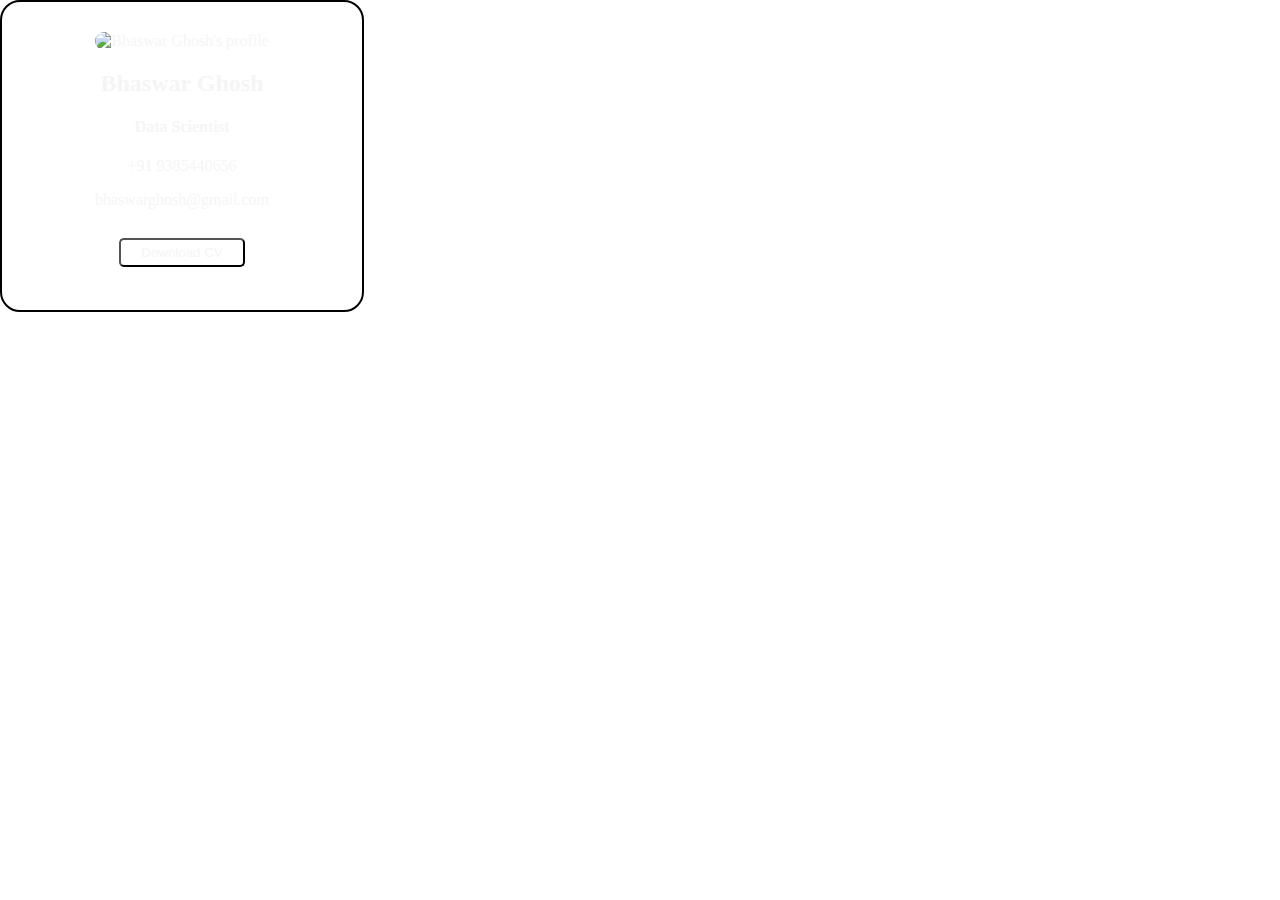
==== index.html @ 89ce2211 "changed link that connects html and css" ====
<!DOCTYPE html>
<html lang="en">

<head>
    <meta charset="UTF-8">
    <meta http-equiv="X-UA-Compatible" content="IE=edge">
    <meta name="viewport" content="width=device-width, initial-scale=1.0">
    <title>Bhaswar Ghosh's Portfolio</title>
    <link rel="stylesheet" href="index.css">
</head>

<body>
    <div class="background-image">
        <div class="side-profile">
            <img id="Bha_img" src="Bhaswar_formal copy.jpeg" alt="Bhaswar Ghosh's profile">
            <h2>Bhaswar Ghosh</h2>
            <h4>Data Scientist</h4>
            <p class="ph_num">+91 9385440656</p>
            <p class="email">bhaswarghosh@gmail.com</p>
            <button class="cv-button">Download CV</button>
        </div>
    </div>
</body>

</html>
---- index.css ----
body {
    margin: 0;
    padding: 0;
}

.background-image {
    background-image: url("dark_mountain.jpg");
    background-size: cover;
    background-repeat: no-repeat;
    height: 100vh;
    margin: 0;
}

#Bha_img {
    width: 200px;
    border-radius: 10px;
}

div.side-profile {
    padding: 30px;
    border: 2px solid black;
    width: 300px;
    text-align: center;
    color: whitesmoke;
    background: rgba(255, 255, 255, 0.1);
    border-radius: 20px;
    font-family: Helvetica Neue, Proxima Nova, sans serif;
}

.cv-button {
    margin: 13px;
    padding: 5px 20px;
    border-radius: 5px;
    background: rgba(255, 255, 255, 0.1);
    color: whitesmoke;
}
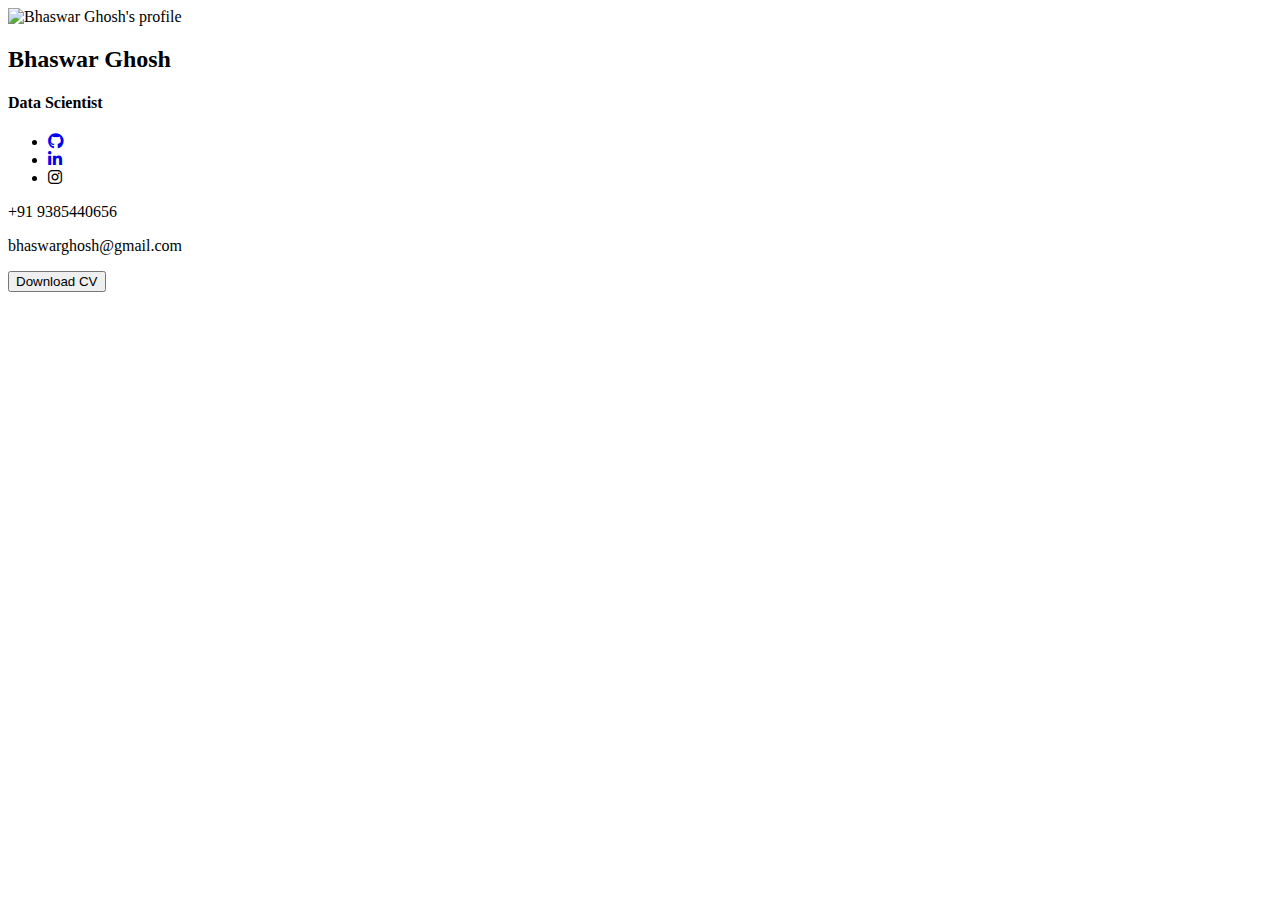
==== commit 3a261e69: "made new changes to html and css files and added social media links" ====
--- a/index.html
+++ b/index.html
@@ -6,15 +6,25 @@
     <meta http-equiv="X-UA-Compatible" content="IE=edge">
     <meta name="viewport" content="width=device-width, initial-scale=1.0">
     <title>Bhaswar Ghosh's Portfolio</title>
-    <link rel="stylesheet" href="index.css">
+    <link rel="stylesheet" href="website_trials.css">
+    <link rel="stylesheet" href="https://cdnjs.cloudflare.com/ajax/libs/font-awesome/6.3.0/css/all.min.css">
 </head>
 
 <body>
     <div class="background-image">
         <div class="side-profile">
-            <img id="Bha_img" src="Bhaswar_formal copy.jpeg" alt="Bhaswar Ghosh's profile">
+            <img id="Bha_img" src="Bhashu_face.png" alt="Bhaswar Ghosh's profile">
             <h2>Bhaswar Ghosh</h2>
             <h4>Data Scientist</h4>
+            <div class="social-links">
+                <ul>
+                    <li> <a href="https://github.com/Bhashu02" class="github-icon"> <i class="fa-brands fa-github"></i>
+                        </a></li>
+                    <li> <a href="https://www.linkedin.com/in/bhaswar-ghosh-031086238/" class="linkedln-icon"> <i
+                                class="fa-brands fa-linkedin-in"></i> </a></li>
+                    <li><i class="fa-brands fa-instagram"></i></li>
+                </ul>
+            </div>
             <p class="ph_num">+91 9385440656</p>
             <p class="email">bhaswarghosh@gmail.com</p>
             <button class="cv-button">Download CV</button>
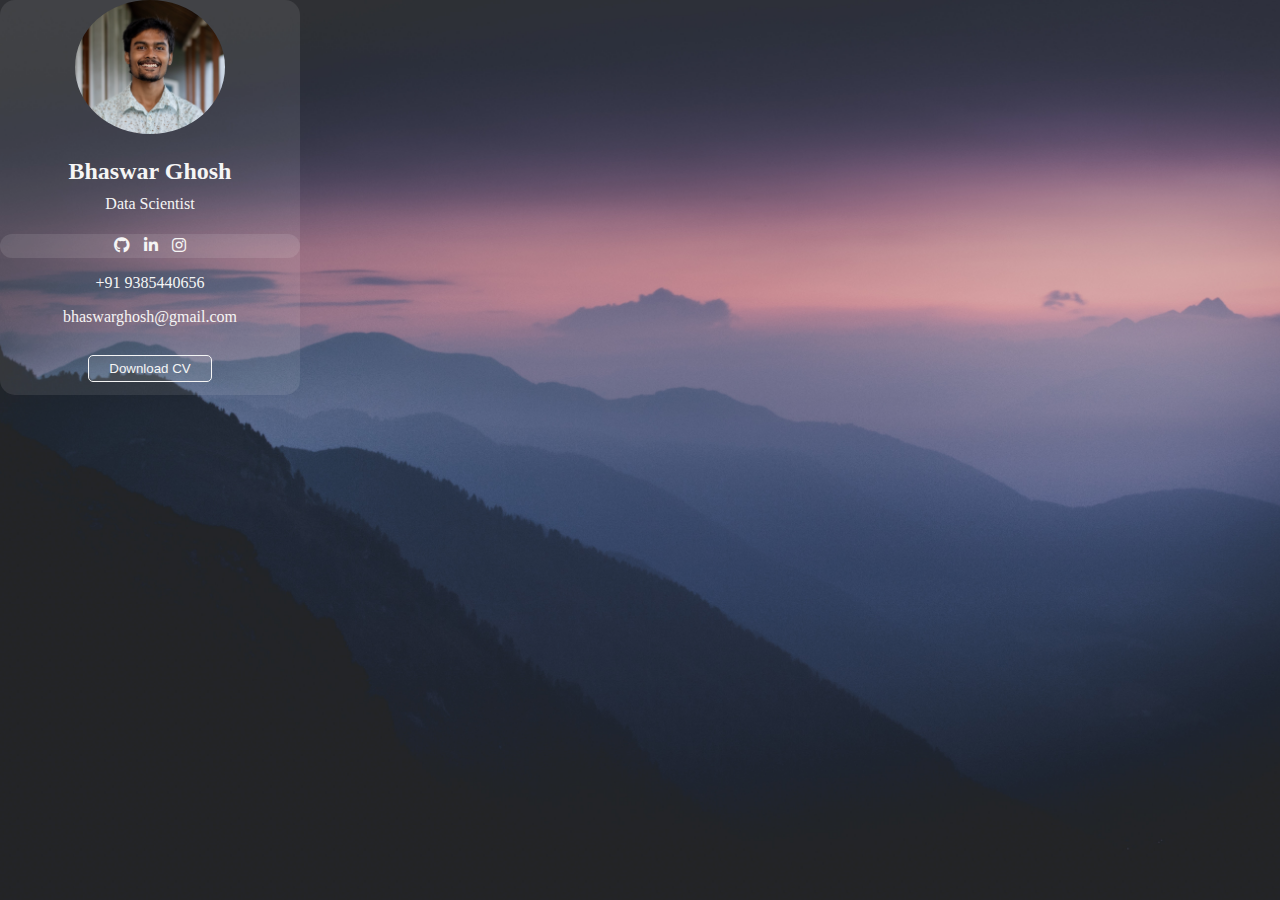
==== commit 84f21a3b: "changed css link to index.css" ====
--- a/index.html
+++ b/index.html
@@ -6,7 +6,7 @@
     <meta http-equiv="X-UA-Compatible" content="IE=edge">
     <meta name="viewport" content="width=device-width, initial-scale=1.0">
     <title>Bhaswar Ghosh's Portfolio</title>
-    <link rel="stylesheet" href="website_trials.css">
+    <link rel="stylesheet" href="index.css">
     <link rel="stylesheet" href="https://cdnjs.cloudflare.com/ajax/libs/font-awesome/6.3.0/css/all.min.css">
 </head>
 
--- a/index.css
+++ b/index.css
@@ -0,0 +1,71 @@
+body {
+    margin: 0;
+    padding: 0;
+}
+
+.background-image {
+    background-image: url("dark_mountain.jpg");
+    background-size: cover;
+    background-repeat: no-repeat;
+    height: 100vh;
+    margin: 0;
+}
+
+#Bha_img {
+    max-width: 50%;
+    border-radius: 50%;
+}
+
+h2 {
+    margin-bottom: 10px;
+}
+
+h4 {
+    margin-top: 10px;
+    font-weight: normal;
+}
+
+div.side-profile {
+    /* border: 2px solid black; */
+    width: 300px;
+    text-align: center;
+    color: whitesmoke;
+    background: rgba(255, 255, 255, 0.09);
+    border-radius: 15px;
+    font-family: Helvetica Neue, Proxima Nova, sans serif;
+}
+
+.cv-button {
+    margin: 13px;
+    padding: 5px 20px;
+    border-radius: 5px;
+    background: rgba(255, 255, 255, 0.1);
+    color: whitesmoke;
+    border: 1px solid whitesmoke;
+}
+
+.social-links li {
+    list-style: none;
+    display: inline-block;
+    /* padding: 0px 5px; */
+    padding: 0px 5px;
+}
+
+ul {
+    background-color: rgba(255, 255, 255, 0.1);
+    padding: 3px 0px;
+    border-radius: 25px;
+}
+
+.github-icon {
+    color: whitesmoke;
+}
+
+.linkedln-icon {
+    color: whitesmoke;
+}
+
+li:hover {
+    color: black;
+    transition: .3s;
+}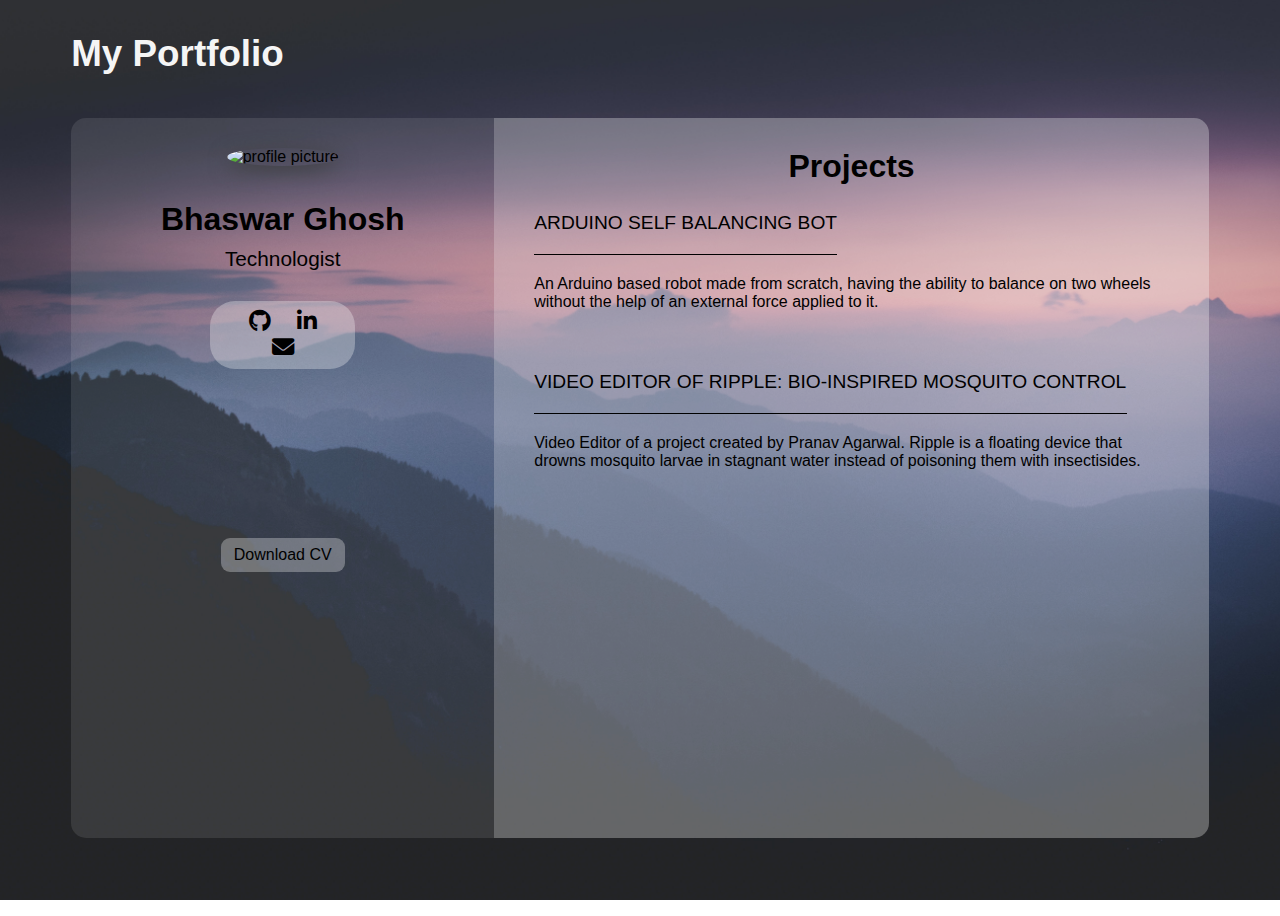
==== commit ef790cf9: "changed entire html and css to new version 2.0" ====
--- a/index.html
+++ b/index.html
@@ -5,31 +5,50 @@
     <meta charset="UTF-8">
     <meta http-equiv="X-UA-Compatible" content="IE=edge">
     <meta name="viewport" content="width=device-width, initial-scale=1.0">
-    <title>Bhaswar Ghosh's Portfolio</title>
     <link rel="stylesheet" href="index.css">
     <link rel="stylesheet" href="https://cdnjs.cloudflare.com/ajax/libs/font-awesome/6.3.0/css/all.min.css">
+    <title>Bhaswar Ghosh - Portfolio</title>
 </head>
 
 <body>
-    <div class="background-image">
-        <div class="side-profile">
-            <img id="Bha_img" src="Bhashu_face.png" alt="Bhaswar Ghosh's profile">
-            <h2>Bhaswar Ghosh</h2>
-            <h4>Data Scientist</h4>
+    <nav>
+        <h1>My Portfolio</h1>
+    </nav>
+
+    <section>
+        <div class="left-side">
+            <img src="Bhaswar-1-1.jpg" alt="profile picture" class="profile-pic">
+            <p class="Name">Bhaswar Ghosh</p>
+            <p class="Career">Technologist</p>
             <div class="social-links">
                 <ul>
-                    <li> <a href="https://github.com/Bhashu02" class="github-icon"> <i class="fa-brands fa-github"></i>
+                    <li><a href="https://github.com/Bhashu02" class="github-icon"><i class="fa-brands fa-github"></i>
                         </a></li>
-                    <li> <a href="https://www.linkedin.com/in/bhaswar-ghosh-031086238/" class="linkedln-icon"> <i
+                    <li><a href="https://www.linkedin.com/in/bhaswar-ghosh-031086238/" class="linkedln-icon"><i
                                 class="fa-brands fa-linkedin-in"></i> </a></li>
-                    <li><i class="fa-brands fa-instagram"></i></li>
+                    <li><a href="" class="email-icon"><i class="fa-solid fa-envelope"></i></a></li>
                 </ul>
             </div>
-            <p class="ph_num">+91 9385440656</p>
-            <p class="email">bhaswarghosh@gmail.com</p>
             <button class="cv-button">Download CV</button>
         </div>
-    </div>
+        <div class="right-side">
+            <h2>Projects</h2>
+            <div class="projects">
+                <div class="self-balancing-bot">
+                    <p class="title-balance">Arduino Self Balancing Bot</p>
+                    <p class="description">An Arduino based robot made from scratch, having the ability to balance on
+                        two wheels without the
+                        help of an external force applied to it.</p>
+                </div>
+                <div class="ripple">
+                    <p class="title-ripple">Video Editor of Ripple: Bio-inspired Mosquito Control</p>
+                    <p class="description">Video Editor of a project created by Pranav Agarwal. Ripple is a
+                        floating device that drowns mosquito larvae in stagnant water instead of poisoning them with
+                        insectisides.</p>
+                </div>
+            </div>
+        </div>
+    </section>
 </body>
 
 </html>--- a/index.css
+++ b/index.css
@@ -1,71 +1,141 @@
 body {
-    margin: 0;
-    padding: 0;
-}
-
-.background-image {
-    background-image: url("dark_mountain.jpg");
+    background-image: url('dark_mountain.jpg');
     background-size: cover;
     background-repeat: no-repeat;
     height: 100vh;
-    margin: 0;
+    background-attachment: fixed;
+    overflow: hidden;
+    font-family: Helvetica, Arial, sans-serif;
 }
 
-#Bha_img {
-    max-width: 50%;
-    border-radius: 50%;
+nav {
+    width: 90%;
+    height: 10%;
+    display: flex;
+    flex-direction: row;
+    margin: auto;
+    margin-bottom: 20px;
 }
 
-h2 {
-    margin-bottom: 10px;
+h1 {
+    font-size: 2.3em;
+    color: whitesmoke;
 }
 
-h4 {
-    margin-top: 10px;
-    font-weight: normal;
+section {
+    width: 90%;
+    height: 80%;
+    margin: auto;
+    display: flex;
+    flex-direction: row;
 }
 
-div.side-profile {
-    /* border: 2px solid black; */
-    width: 300px;
+.left-side {
+    width: 40%;
+    height: 100%;
     text-align: center;
-    color: whitesmoke;
-    background: rgba(255, 255, 255, 0.09);
-    border-radius: 15px;
-    font-family: Helvetica Neue, Proxima Nova, sans serif;
+    background: rgba(255, 255, 255, 0.1);
+    border-top-left-radius: 15px;
+    border-bottom-left-radius: 15px;
 }
 
-.cv-button {
-    margin: 13px;
-    padding: 5px 20px;
-    border-radius: 5px;
-    background: rgba(255, 255, 255, 0.1);
-    color: whitesmoke;
-    border: 1px solid whitesmoke;
+.right-side {
+    width: 60%;
+    max-height: 100%;
+    background: rgba(255, 255, 255, 0.3);
+    border-top-right-radius: 15px;
+    border-bottom-right-radius: 15px;
+    padding: 30px 40px;
+    overflow: scroll;
+}
+
+.profile-pic {
+    max-width: 40%;
+    border-radius: 50%;
+    margin: 30px;
+    box-shadow: 0px 5px 20px #3f4042;
+}
+
+.Name {
+    font-size: 2em;
+    margin: 5px;
+    font-weight: bold;
+}
+
+.Career {
+    font-size: 1.3em;
+    margin: 9px 15px;
+
 }
 
 .social-links li {
     list-style: none;
-    display: inline-block;
-    /* padding: 0px 5px; */
-    padding: 0px 5px;
+    display: inline;
+    padding: 0 10px;
 }
 
-ul {
-    background-color: rgba(255, 255, 255, 0.1);
-    padding: 3px 0px;
+.social-links a {
+    color: black;
+    font-size: 1.4em;
+}
+
+.social-links ul {
+    padding: 8px 5px;
+    margin: 0 auto;
+    max-width: 32%;
+    background-color: rgba(255, 255, 255, 0.3);
     border-radius: 25px;
 }
 
-.github-icon {
-    color: whitesmoke;
+.social-links {
+    margin-top: 30px;
 }
 
+.github-icon,
 .linkedln-icon {
-    color: whitesmoke;
+    text-decoration: none;
 }
 
-li:hover {
-    color: black;
-    transition: .3s;
+h2 {
+    font-size: 2em;
+    margin-top: 0;
+    text-align: center;
+}
+
+.projects .title-balance {
+    padding-bottom: 20px;
+    margin: 20px 0;
+    width: 303px;
+    text-transform: uppercase;
+    font-size: 1.2em;
+    border-bottom: 1px solid black;
+}
+
+.projects .title-ripple {
+    padding-bottom: 20px;
+    margin: 20px 0;
+    width: 593px;
+    text-transform: uppercase;
+    font-size: 1.2em;
+    border-bottom: 1px solid black;
+}
+
+.description {
+    margin: 20px 0;
+    margin-bottom: 60px;
+}
+
+.cv-button {
+    font-size: 1em;
+    margin-top: 40%;
+    padding: 8px 13px;
+    border-radius: 9px;
+    background-color: rgba(255, 255, 255, 0.3);
+    border: none;
+    cursor: pointer;
+    transition: 0.3s ease-in-out;
+}
+
+.cv-button:hover {
+    background-color: rgba(255, 255, 255, 0.4);
 }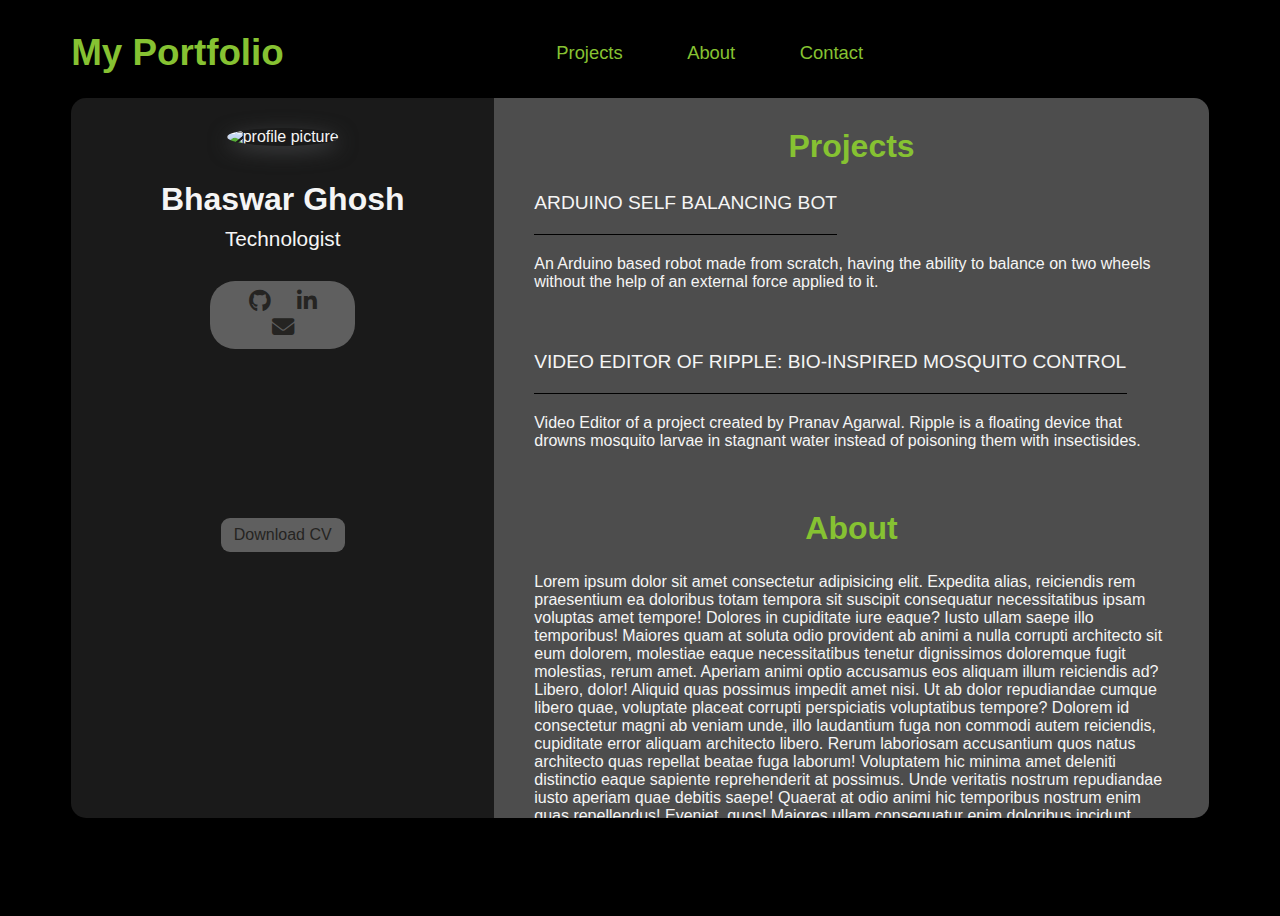
==== commit 47808a84: "changed the background to black and started working on navigation bar and cv button" ====
--- a/index.html
+++ b/index.html
@@ -12,7 +12,16 @@
 
 <body>
     <nav>
-        <h1>My Portfolio</h1>
+        <div class="left-side-nav">
+            <h1>My Portfolio</h1>
+        </div>
+        <div class="right-side-nav">
+            <ul class="nav-menu">
+                <li><a href="#projects">Projects</a></li>
+                <li><a href="#about">About</a></li>
+                <li><a href="#contact">Contact</a></li>
+            </ul>
+        </div>
     </nav>
 
     <section>
@@ -26,10 +35,12 @@
                         </a></li>
                     <li><a href="https://www.linkedin.com/in/bhaswar-ghosh-031086238/" class="linkedln-icon"><i
                                 class="fa-brands fa-linkedin-in"></i> </a></li>
-                    <li><a href="" class="email-icon"><i class="fa-solid fa-envelope"></i></a></li>
+                    <li><a href="mailto:bhaswarghosh26@gmail.com" class="email-icon"><i
+                                class="fa-solid fa-envelope"></i></a></li>
                 </ul>
             </div>
-            <button class="cv-button">Download CV</button>
+            <button class="cv-button"> <a href="images/Bhaswar-Resume.pdf" target="_blank"
+                    rel="noopener noreferrer">Download CV</a></button>
         </div>
         <div class="right-side">
             <h2>Projects</h2>
@@ -46,6 +57,55 @@
                         floating device that drowns mosquito larvae in stagnant water instead of poisoning them with
                         insectisides.</p>
                 </div>
+                <div class="blah" id="about">
+
+                    <h2>About</h2>
+                    Lorem ipsum dolor sit amet consectetur adipisicing elit. Expedita alias, reiciendis rem praesentium
+                    ea doloribus totam tempora sit suscipit consequatur necessitatibus ipsam voluptas amet tempore!
+                    Dolores in cupiditate iure eaque?
+                    Iusto ullam saepe illo temporibus! Maiores quam at soluta odio provident ab animi a nulla corrupti
+                    architecto sit eum dolorem, molestiae eaque necessitatibus tenetur dignissimos doloremque fugit
+                    molestias, rerum amet.
+                    Aperiam animi optio accusamus eos aliquam illum reiciendis ad? Libero, dolor! Aliquid quas possimus
+                    impedit amet nisi. Ut ab dolor repudiandae cumque libero quae, voluptate placeat corrupti
+                    perspiciatis voluptatibus tempore?
+                    Dolorem id consectetur magni ab veniam unde, illo laudantium fuga non commodi autem reiciendis,
+                    cupiditate error aliquam architecto libero. Rerum laboriosam accusantium quos natus architecto quas
+                    repellat beatae fuga laborum!
+                    Voluptatem hic minima amet deleniti distinctio eaque sapiente reprehenderit at possimus. Unde
+                    veritatis nostrum repudiandae iusto aperiam quae debitis saepe! Quaerat at odio animi hic temporibus
+                    nostrum enim quas repellendus!
+                    Eveniet, quos! Maiores ullam consequatur enim doloribus incidunt eligendi ratione recusandae nobis
+                    quisquam, illum natus vero asperiores obcaecati aperiam possimus inventore quam temporibus minus
+                    magni vitae velit necessitatibus voluptatibus reiciendis?
+                    Libero, consectetur exercitationem reprehenderit dignissimos, amet ab fuga neque quo explicabo
+                    aspernatur rem nisi assumenda porro perspiciatis itaque. Odit suscipit id quia, autem qui eius
+                    dolorem labore inventore maxime quos?
+                    Deserunt accusamus recusandae officia officiis! Ad quasi repellendus earum numquam aspernatur
+                    reprehenderit voluptatum veniam, modi tempore laborum mollitia possimus! Repellendus unde quam
+                    dolores harum obcaecati ullam facere eaque eveniet voluptas?
+                    Totam, illo odit ipsa impedit nulla similique neque quod cum maxime unde exercitationem, laborum aut
+                    aliquid iusto. Nihil adipisci aperiam temporibus deserunt ipsa totam porro, sunt, omnis at
+                    dignissimos saepe.
+                    Minus, similique incidunt? Omnis officiis eveniet sequi, natus ipsam iure laboriosam sapiente
+                    quibusdam sed animi vero. Repellendus excepturi adipisci nam eum sequi, beatae, deleniti porro hic
+                    atque, aspernatur impedit ab.
+                </div>
+                <div class="blahh" id="contact">
+                    <h2>Contact</h2>
+                    Lorem ipsum dolor sit amet consectetur, adipisicing elit. Distinctio error, dignissimos aut
+                    architecto laudantium maiores, sit consequatur praesentium sed odio beatae quod cum veniam natus
+                    excepturi dolore quisquam, aspernatur exercitationem!
+                    Inventore, id! Doloremque soluta, sunt, hic esse amet ratione, eligendi sed placeat quae eos
+                    reiciendis magnam! Minima, nobis quibusdam facilis ipsam blanditiis quo provident, reprehenderit
+                    repellat consectetur, cum modi rem!
+                    Ab enim voluptatibus eos aut modi dicta ducimus explicabo molestiae praesentium quis voluptates ex
+                    excepturi officia, vel expedita qui iste maxime quo maiores architecto magnam! Voluptas nisi
+                    consequatur ab rerum.
+                    Ipsum a nam, placeat corporis, harum nostrum culpa inventore voluptatibus, reiciendis animi
+                    doloribus rem possimus distinctio! Iure eaque beatae sed aut voluptate facere consectetur repellat
+                    nam sequi, blanditiis dignissimos excepturi.
+                </div>
             </div>
         </div>
     </section>
--- a/index.css
+++ b/index.css
@@ -1,5 +1,7 @@
 body {
-    background-image: url('dark_mountain.jpg');
+    /* background-image: url('images/starrry_night.jpeg'); */
+    background-color: black;
+    color: whitesmoke;
     background-size: cover;
     background-repeat: no-repeat;
     height: 100vh;
@@ -9,18 +11,53 @@
 }
 
 nav {
-    width: 90%;
-    height: 10%;
+
+    max-width: 90%;
+    max-height: 10%;
     display: flex;
     flex-direction: row;
     margin: auto;
-    margin-bottom: 20px;
+    /* margin: 20px 20px; */
+    align-items: center;
 }
 
-h1 {
+.left-side-nav {
+    width: 40%;
+    max-height: 100%;
+}
+
+.right-side-nav {
+    width: 60%;
+    max-height: 100%;
+}
+
+.left-side-nav h1 {
+    color: #86c232;
     font-size: 2.3em;
-    color: whitesmoke;
+    /* text-align: center; */
 }
+
+.nav-menu li {
+    display: inline-block;
+    padding: 0px 30px;
+    text-align: right;
+}
+
+.nav-menu {
+    padding-left: 0;
+    /* text-align: center; */
+    /* display: flex;
+    justify-content: space-evenly; */
+}
+
+.nav-menu li a {
+    color: #86c232;
+    text-decoration: none;
+    font-size: 1.15em;
+
+
+}
+
 
 section {
     width: 90%;
@@ -32,7 +69,7 @@
 
 .left-side {
     width: 40%;
-    height: 100%;
+    max-height: 100%;
     text-align: center;
     background: rgba(255, 255, 255, 0.1);
     border-top-left-radius: 15px;
@@ -47,6 +84,10 @@
     border-bottom-right-radius: 15px;
     padding: 30px 40px;
     overflow: scroll;
+}
+
+.right-side h2 {
+    color: #86c232;
 }
 
 .profile-pic {
@@ -75,7 +116,7 @@
 }
 
 .social-links a {
-    color: black;
+    color: #252422;
     font-size: 1.4em;
 }
 
@@ -94,6 +135,11 @@
 .github-icon,
 .linkedln-icon {
     text-decoration: none;
+}
+
+.social-links ul li a:hover {
+    color: black;
+    transition: 0.3s ease-in-out;
 }
 
 h2 {
@@ -136,6 +182,12 @@
     transition: 0.3s ease-in-out;
 }
 
+.cv-button a {
+    text-decoration: none;
+    color: #252422;
+}
+
 .cv-button:hover {
     background-color: rgba(255, 255, 255, 0.4);
+    color: black;
 }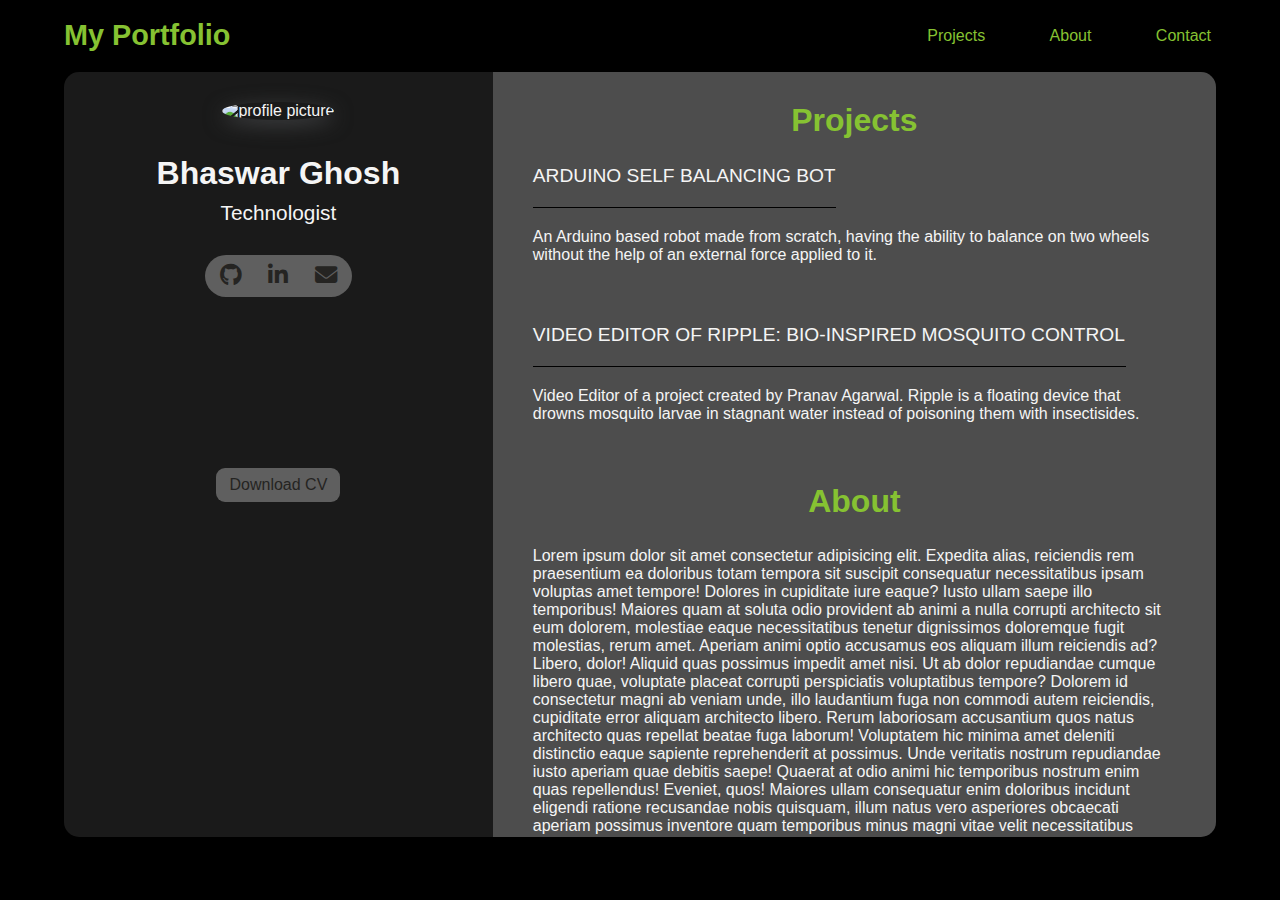
==== commit c5a1160c: "replaced old resume with new resume" ====
--- a/index.html
+++ b/index.html
@@ -44,7 +44,7 @@
         </div>
         <div class="right-side">
             <h2>Projects</h2>
-            <div class="projects">
+            <div class="projects" id="projects">
                 <div class="self-balancing-bot">
                     <p class="title-balance">Arduino Self Balancing Bot</p>
                     <p class="description">An Arduino based robot made from scratch, having the ability to balance on
--- a/index.css
+++ b/index.css
@@ -8,6 +8,8 @@
     background-attachment: fixed;
     overflow: hidden;
     font-family: Helvetica, Arial, sans-serif;
+    padding: 0px;
+    margin: 0px;
 }
 
 nav {
@@ -33,18 +35,19 @@
 
 .left-side-nav h1 {
     color: #86c232;
-    font-size: 2.3em;
+    font-size: 1.8em;
     /* text-align: center; */
 }
 
 .nav-menu li {
     display: inline-block;
-    padding: 0px 30px;
-    text-align: right;
+    padding-left: 55px;
+    padding-right: 5px;
 }
 
 .nav-menu {
     padding-left: 0;
+    float: right;
     /* text-align: center; */
     /* display: flex;
     justify-content: space-evenly; */
@@ -53,15 +56,13 @@
 .nav-menu li a {
     color: #86c232;
     text-decoration: none;
-    font-size: 1.15em;
-
-
+    font-size: 1em;
 }
 
 
 section {
     width: 90%;
-    height: 80%;
+    height: 85%;
     margin: auto;
     display: flex;
     flex-direction: row;
@@ -113,11 +114,13 @@
     list-style: none;
     display: inline;
     padding: 0 10px;
+
 }
 
 .social-links a {
     color: #252422;
     font-size: 1.4em;
+    transition: 0.3s ease-in-out;
 }
 
 .social-links ul {
@@ -130,6 +133,7 @@
 
 .social-links {
     margin-top: 30px;
+
 }
 
 .github-icon,
@@ -139,7 +143,7 @@
 
 .social-links ul li a:hover {
     color: black;
-    transition: 0.3s ease-in-out;
+
 }
 
 h2 {
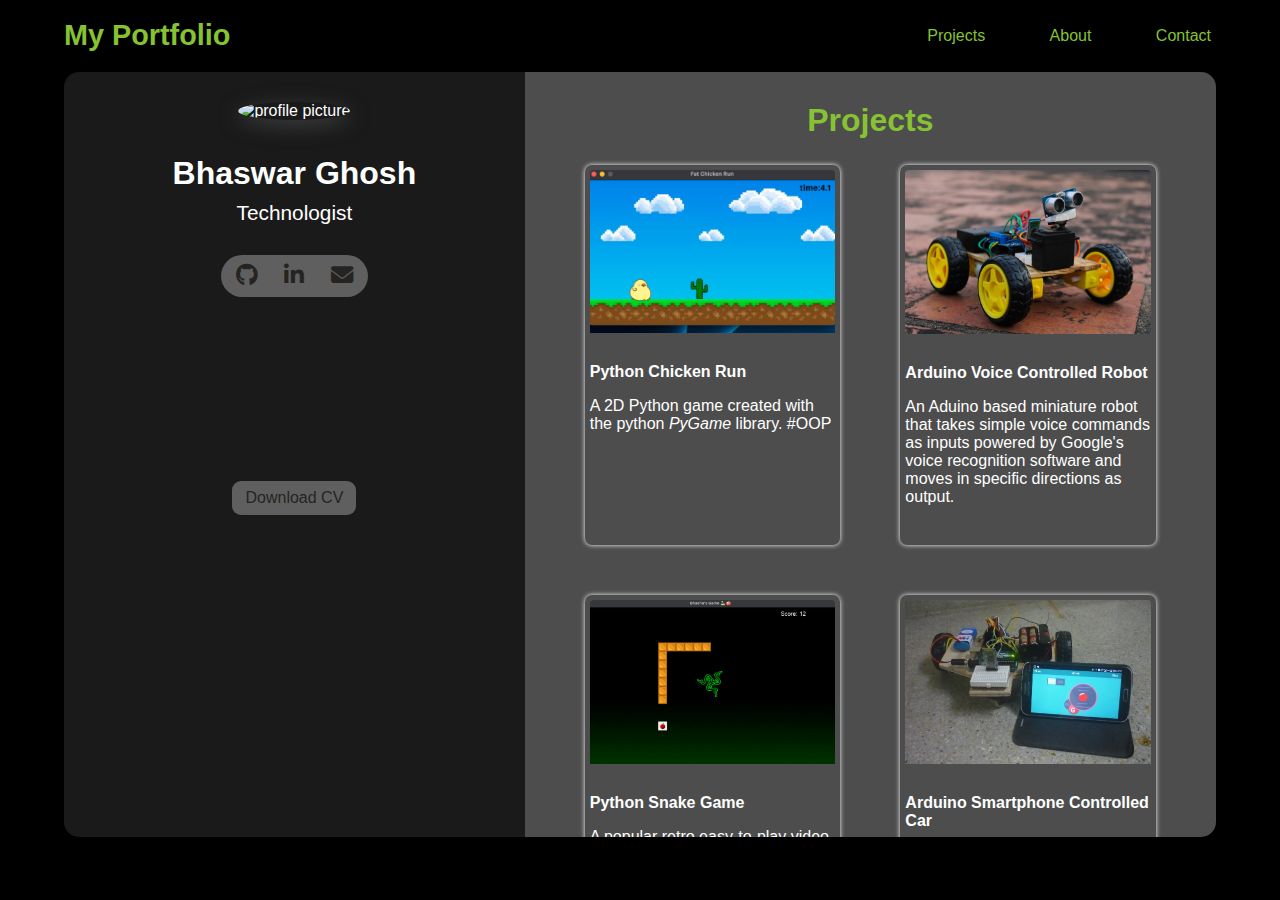
==== commit a8f7f46d: "updated the project section of my website" ====
--- a/index.html
+++ b/index.html
@@ -23,7 +23,6 @@
             </ul>
         </div>
     </nav>
-
     <section>
         <div class="left-side">
             <img src="Bhaswar-1-1.jpg" alt="profile picture" class="profile-pic">
@@ -33,7 +32,7 @@
                 <ul>
                     <li><a href="https://github.com/Bhashu02" class="github-icon"><i class="fa-brands fa-github"></i>
                         </a></li>
-                    <li><a href="https://www.linkedin.com/in/bhaswar-ghosh-031086238/" class="linkedln-icon"><i
+                    <li><a href="https://www.linkedin.com/in/bhaswarghosh26/" class="linkedln-icon"><i
                                 class="fa-brands fa-linkedin-in"></i> </a></li>
                     <li><a href="mailto:bhaswarghosh26@gmail.com" class="email-icon"><i
                                 class="fa-solid fa-envelope"></i></a></li>
@@ -45,67 +44,49 @@
         <div class="right-side">
             <h2>Projects</h2>
             <div class="projects" id="projects">
-                <div class="self-balancing-bot">
-                    <p class="title-balance">Arduino Self Balancing Bot</p>
-                    <p class="description">An Arduino based robot made from scratch, having the ability to balance on
-                        two wheels without the
-                        help of an external force applied to it.</p>
+
+                <div class="post" onclick="location.href='https://github.com/Bhashu02/Fat-Chicken-Run';">
+                    <img class="thumbnail" src="./projects/chicken run.png" alt="chicken run thumbnail">
+                    <div class="post-preview">
+                        <p class="post-title"><b>Python Chicken Run</b></p>
+                        <p class="description">A 2D Python game created with the python <i>PyGame</i> library. #OOP</p>
+                    </div>
                 </div>
-                <div class="ripple">
-                    <p class="title-ripple">Video Editor of Ripple: Bio-inspired Mosquito Control</p>
-                    <p class="description">Video Editor of a project created by Pranav Agarwal. Ripple is a
-                        floating device that drowns mosquito larvae in stagnant water instead of poisoning them with
-                        insectisides.</p>
+
+                <div class="post"
+                    onclick="location.href='https://www.instructables.com/Arduino-Voice-Controlled-Robot/';">
+                    <img class="thumbnail" src="./projects/voice control robot.png" alt="voice control bot thumbnail">
+                    <div class="post-preview">
+                        <p class="post-title"><b>Arduino Voice Controlled Robot</b></p>
+                        <p class="description">An Aduino based miniature robot that takes simple voice commands as
+                            inputs powered by Google's voice recognition software and moves in specific directions as
+                            output.</p>
+                    </div>
                 </div>
-                <div class="blah" id="about">
 
-                    <h2>About</h2>
-                    Lorem ipsum dolor sit amet consectetur adipisicing elit. Expedita alias, reiciendis rem praesentium
-                    ea doloribus totam tempora sit suscipit consequatur necessitatibus ipsam voluptas amet tempore!
-                    Dolores in cupiditate iure eaque?
-                    Iusto ullam saepe illo temporibus! Maiores quam at soluta odio provident ab animi a nulla corrupti
-                    architecto sit eum dolorem, molestiae eaque necessitatibus tenetur dignissimos doloremque fugit
-                    molestias, rerum amet.
-                    Aperiam animi optio accusamus eos aliquam illum reiciendis ad? Libero, dolor! Aliquid quas possimus
-                    impedit amet nisi. Ut ab dolor repudiandae cumque libero quae, voluptate placeat corrupti
-                    perspiciatis voluptatibus tempore?
-                    Dolorem id consectetur magni ab veniam unde, illo laudantium fuga non commodi autem reiciendis,
-                    cupiditate error aliquam architecto libero. Rerum laboriosam accusantium quos natus architecto quas
-                    repellat beatae fuga laborum!
-                    Voluptatem hic minima amet deleniti distinctio eaque sapiente reprehenderit at possimus. Unde
-                    veritatis nostrum repudiandae iusto aperiam quae debitis saepe! Quaerat at odio animi hic temporibus
-                    nostrum enim quas repellendus!
-                    Eveniet, quos! Maiores ullam consequatur enim doloribus incidunt eligendi ratione recusandae nobis
-                    quisquam, illum natus vero asperiores obcaecati aperiam possimus inventore quam temporibus minus
-                    magni vitae velit necessitatibus voluptatibus reiciendis?
-                    Libero, consectetur exercitationem reprehenderit dignissimos, amet ab fuga neque quo explicabo
-                    aspernatur rem nisi assumenda porro perspiciatis itaque. Odit suscipit id quia, autem qui eius
-                    dolorem labore inventore maxime quos?
-                    Deserunt accusamus recusandae officia officiis! Ad quasi repellendus earum numquam aspernatur
-                    reprehenderit voluptatum veniam, modi tempore laborum mollitia possimus! Repellendus unde quam
-                    dolores harum obcaecati ullam facere eaque eveniet voluptas?
-                    Totam, illo odit ipsa impedit nulla similique neque quod cum maxime unde exercitationem, laborum aut
-                    aliquid iusto. Nihil adipisci aperiam temporibus deserunt ipsa totam porro, sunt, omnis at
-                    dignissimos saepe.
-                    Minus, similique incidunt? Omnis officiis eveniet sequi, natus ipsam iure laboriosam sapiente
-                    quibusdam sed animi vero. Repellendus excepturi adipisci nam eum sequi, beatae, deleniti porro hic
-                    atque, aspernatur impedit ab.
+                <div class="post" onclick="location.href='https://github.com/Bhashu02/Snake-Game';">
+                    <img class="thumbnail" src="./projects/python snake game.png" alt="python snake game thumbnail">
+                    <div class="post-preview">
+                        <p class="post-title"><b>Python Snake Game</b></p>
+                        <p class="description">A popular retro easy-to-play video game. This project gave a robust
+                            understanding of the different libraries imported such as <i>PyGame</i>, <i>random</i> and
+                            <i>time</i> and
+                            how to code in the form of Object Oriented Programming.
+                        </p>
+                    </div>
                 </div>
-                <div class="blahh" id="contact">
-                    <h2>Contact</h2>
-                    Lorem ipsum dolor sit amet consectetur, adipisicing elit. Distinctio error, dignissimos aut
-                    architecto laudantium maiores, sit consequatur praesentium sed odio beatae quod cum veniam natus
-                    excepturi dolore quisquam, aspernatur exercitationem!
-                    Inventore, id! Doloremque soluta, sunt, hic esse amet ratione, eligendi sed placeat quae eos
-                    reiciendis magnam! Minima, nobis quibusdam facilis ipsam blanditiis quo provident, reprehenderit
-                    repellat consectetur, cum modi rem!
-                    Ab enim voluptatibus eos aut modi dicta ducimus explicabo molestiae praesentium quis voluptates ex
-                    excepturi officia, vel expedita qui iste maxime quo maiores architecto magnam! Voluptas nisi
-                    consequatur ab rerum.
-                    Ipsum a nam, placeat corporis, harum nostrum culpa inventore voluptatibus, reiciendis animi
-                    doloribus rem possimus distinctio! Iure eaque beatae sed aut voluptate facere consectetur repellat
-                    nam sequi, blanditiis dignissimos excepturi.
+
+                <div class="post"
+                    onclick="location.href='https://www.instructables.com/Arduino-Smartphone-Controlled-Bluetooth-Car/';">
+                    <img class="thumbnail" src="./projects/smartphone controlled car.png"
+                        alt="smartphone controlled car">
+                    <div class="post-preview">
+                        <p class="post-title"><b>Arduino Smartphone Controlled Car</b></p>
+                        <p class="description">A miniature Arduino based bluetooth car controlled by an android
+                            smartphone.</p>
+                    </div>
                 </div>
+
             </div>
         </div>
     </section>
--- a/index.css
+++ b/index.css
@@ -1,12 +1,21 @@
+* {
+    box-sizing: border-box;
+    text-decoration: none;
+}
+
+html {
+    scroll-behavior: smooth;
+}
+
 body {
     /* background-image: url('images/starrry_night.jpeg'); */
     background-color: black;
-    color: whitesmoke;
+    color: white;
     background-size: cover;
     background-repeat: no-repeat;
     height: 100vh;
-    background-attachment: fixed;
-    overflow: hidden;
+    /* background-attachment: fixed; */
+    /* overflow: hidden; */
     font-family: Helvetica, Arial, sans-serif;
     padding: 0px;
     margin: 0px;
@@ -75,6 +84,7 @@
     background: rgba(255, 255, 255, 0.1);
     border-top-left-radius: 15px;
     border-bottom-left-radius: 15px;
+    /* background-color: #f8f9fa; */
 }
 
 .right-side {
@@ -83,8 +93,9 @@
     background: rgba(255, 255, 255, 0.3);
     border-top-right-radius: 15px;
     border-bottom-right-radius: 15px;
-    padding: 30px 40px;
+    padding-top: 30px;
     overflow: scroll;
+    /* justify-content: center; */
 }
 
 .right-side h2 {
@@ -129,11 +140,12 @@
     max-width: 32%;
     background-color: rgba(255, 255, 255, 0.3);
     border-radius: 25px;
+    /* background-color: #e9ecef; */
+
 }
 
 .social-links {
     margin-top: 30px;
-
 }
 
 .github-icon,
@@ -143,36 +155,21 @@
 
 .social-links ul li a:hover {
     color: black;
-
+}
+
+.social-links ul {
+    transition: 0.2s ease-in-out;
+}
+
+.social-links ul:hover {
+
+    background-color: rgba(255, 255, 255, 0.35);
 }
 
 h2 {
     font-size: 2em;
     margin-top: 0;
     text-align: center;
-}
-
-.projects .title-balance {
-    padding-bottom: 20px;
-    margin: 20px 0;
-    width: 303px;
-    text-transform: uppercase;
-    font-size: 1.2em;
-    border-bottom: 1px solid black;
-}
-
-.projects .title-ripple {
-    padding-bottom: 20px;
-    margin: 20px 0;
-    width: 593px;
-    text-transform: uppercase;
-    font-size: 1.2em;
-    border-bottom: 1px solid black;
-}
-
-.description {
-    margin: 20px 0;
-    margin-bottom: 60px;
 }
 
 .cv-button {
@@ -183,7 +180,8 @@
     background-color: rgba(255, 255, 255, 0.3);
     border: none;
     cursor: pointer;
-    transition: 0.3s ease-in-out;
+    transition: 0.2s ease-in-out;
+    transition: transform 0.25s;
 }
 
 .cv-button a {
@@ -194,4 +192,46 @@
 .cv-button:hover {
     background-color: rgba(255, 255, 255, 0.4);
     color: black;
+    transform: translateY(-0.30em);
+}
+
+
+/* project section starts here */
+
+.right-side .projects {
+    max-width: 100%;
+    margin: 0 auto;
+    display: flex;
+    flex-direction: row;
+    justify-content: space-evenly;
+    flex-wrap: wrap;
+}
+
+.right-side .projects .post {
+    max-width: 37%;
+    height: 380px;
+    /* border: 2px solid white; */
+    border-radius: 7px;
+    box-shadow: 0px 0px 5px;
+    /* transition: 0.2s ease-in-out; */
+    transition: transform 0.25s;
+    margin-bottom: 50px;
+}
+
+.right-side .projects .post:hover {
+    cursor: pointer;
+    box-shadow: 0px 0px 10px white;
+    transform: translateY(-0.30em);
+}
+
+.right-side .projects .post .thumbnail {
+    max-width: 100%;
+    max-height: 100%;
+    padding: 5px;
+    border-top-left-radius: 9px;
+    border-top-right-radius: 9px;
+}
+
+.right-side .projects .post .post-preview {
+    padding: 5px;
 }